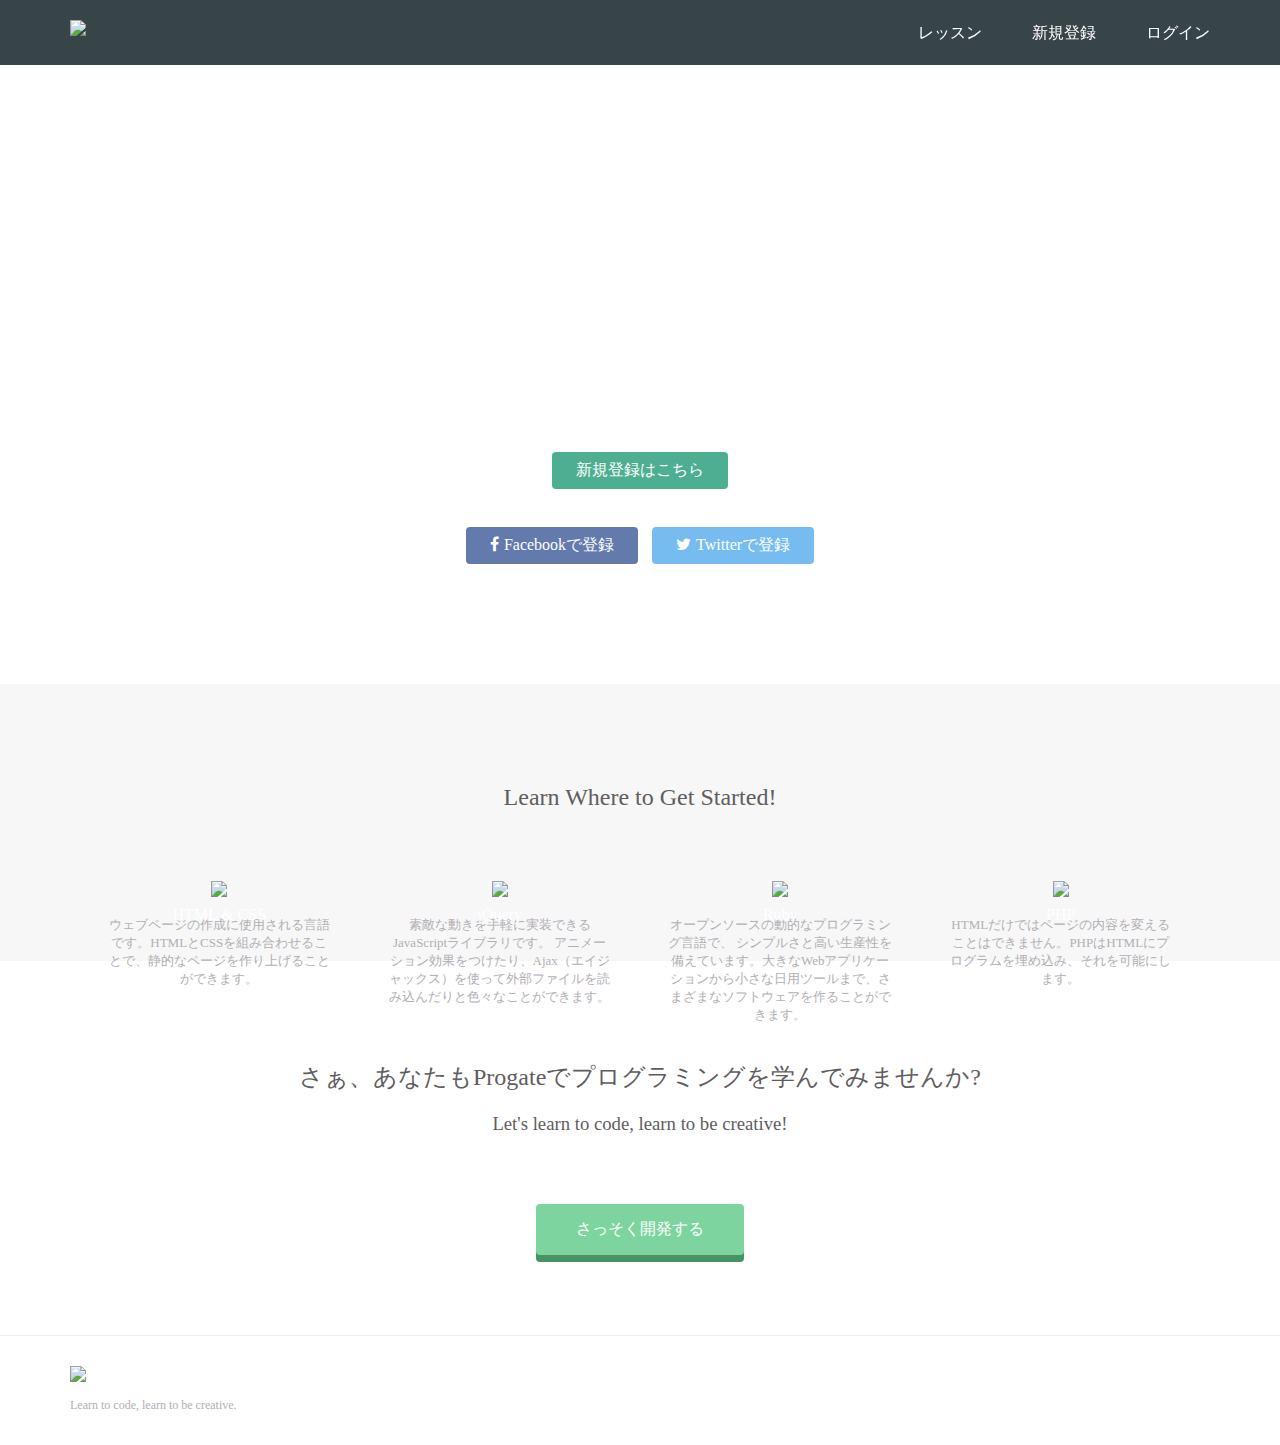
==== 2-1/index.html @ b75c96e5 "test" ====
<!DOCTYPE html>
<html>
  <head>
    <meta charset="utf-8">
    <meta name="viewport" content="width=device-width, initial-scale=1.0">
    <title>Progate</title>
    <link rel="stylesheet" href="https://maxcdn.bootstrapcdn.com/font-awesome/4.5.0/css/font-awesome.min.css">
    <link rel="stylesheet" href="stylesheet.css">
    <link rel="stylesheet" href="responsive.css">
  </head>
  <body>
    <header>
      <div class="container">
        <div class="header-left">
          <img class="logo" src="https://prog-8.com/images/html/advanced/main_logo.png">
        </div>
        
        <div class="header-right">
          <a href="#">レッスン</a>
          <a href="#">新規登録</a>
          <a href="#" class="login">ログイン</a>
        </div>
      </div>
    </header>
    <div class="top-wrapper">
      <div class="container">
        <h1>LEARN TO CODE.</h1>
        <h1>LEARN TO BE CREATIVE.</h1>
        <p>Progateはオンラインプログラミング学習サービスです。</p>
        <p>初心者にもやさしいスライドとレッスンで、ウェブサービスを作りながらプログラミングを学んでいきましょう。</p>
        <div class="btn-wrapper">
          <a href="#" class="btn signup">新規登録はこちら</a>
          <p>or</p>
          <a href="#" class="btn facebook"><span class="fa fa-facebook"></span>Facebookで登録</a>
          <a href="#" class="btn twitter"><span class="fa fa-twitter"></span>Twitterで登録</a>
        </div>
      </div>
    </div>
    <div class="lesson-wrapper">
      <div class="container">
        <div class="heading">
          <h2>Learn Where to Get Started!</h2>
        </div>
        <div class="lessons">
          <div class="lesson">
            <div class="lesson-icon">
              <img src="https://prog-8.com/images/html/advanced/html.png">
              <p>HTML & CSS</p>
            </div>
            <p class="text-contents">ウェブページの作成に使用される言語です。HTMLとCSSを組み合わせることで、静的なページを作り上げることができます。</p>
          </div>
          <div class="lesson">
            <div class="lesson-icon">
              <img src="https://prog-8.com/images/html/advanced/jQuery.png">
              <p>jQuery</p>
            </div>
            <p class="text-contents">素敵な動きを手軽に実装できるJavaScriptライブラリです。 アニメーション効果をつけたり、Ajax（エイジャックス）を使って外部ファイルを読み込んだりと色々なことができます。</p>
          </div>
          <div class="lesson">
            <div class="lesson-icon">
              <img src="https://prog-8.com/images/html/advanced/ruby.png">
              <p>Ruby</p>
            </div>
            <p class="text-contents">オープンソースの動的なプログラミング言語で、 シンプルさと高い生産性を備えています。大きなWebアプリケーションから小さな日用ツールまで、さまざまなソフトウェアを作ることができます。</p>
          </div>
          <div class="lesson">
            <div class="lesson-icon">
              <img src="https://prog-8.com/images/html/advanced/php.png">
              <p>PHP</p>
            </div>
            <p class="text-contents">HTMLだけではページの内容を変えることはできません。PHPはHTMLにプログラムを埋め込み、それを可能にします。</p>
          </div>
        </div>
        
      </div>
    </div>
    <div class="message-wrapper">
      <div class="container">
        <div class="heading">
          <h2>さぁ、あなたもProgateでプログラミングを学んでみませんか?</h2>
          <h3>Let's learn to code, learn to be creative!</h3>
        </div>
        <a href="#" class="btn message">さっそく開発する</a>
      </div>
    </div>
    <footer>
      <div class="container">
        <img src="https://prog-8.com/images/html/advanced/footer_logo.png">
        <p>Learn to code, learn to be creative.</p>
      </div>
    </footer>
  </body>
</html>
---- 2-1/stylesheet.css ----
/* -------------------- CSSは一番下から書き始めてください！ -------------------- */

* {
  box-sizing: border-box;
}

body {
  margin: 0;
  font-family: "Hiragino Kaku Gothic ProN";
}

a {
  text-decoration: none;
}

.container {
  max-width: 1170px;
  width: 100%;
  padding: 0 15px;
  margin: 0 auto;
}

.top-wrapper {
  padding: 180px 0 100px 0;
  background-image: url(https://prog-8.com/images/html/advanced/top.png);
  background-size: cover;
  color: white;
  text-align: center;
}

.top-wrapper h1 {
  opacity: 0.7;
  font-size: 45px;
  letter-spacing: 5px;
}

.top-wrapper p {
  opacity: 0.7;
}

.btn-wrapper {
  text-align: center;
  margin: 20px 0;
}

.btn-wrapper p {
  margin: 10px 0;
}

.signup {
  background-color: #239b76;
}

.facebook {
  background-color: #3b5998;
  margin-right: 10px;
}

.twitter {
  background-color: #55acee;
}

.btn {
  padding: 8px 24px;
  color: white;
  display: inline-block;
  opacity: 0.8;
  border-radius: 4px;
  text-align: center;
}

.btn:hover {
  opacity: 1;
}

.fa {
  margin-right: 5px;
}

header {
  height: 65px;
  width: 100%;
  background-color: rgba(34, 49, 52, 0.9);
  position :fixed;
  top: 0;
  z-index: 10;
}

.logo {
  width: 124px;
  margin-top: 20px;
}

.header-left {
  float: left;
}

.header-right {
  float: right;
  margin-right: -25px;
}

.header-right a {
  line-height: 65px;
  padding: 0 25px;
  color: white;
  display: block;
  float: left;
  transition: all 0.5s;
}

.header-right a:hover {
  background-color: rgba(255, 255, 255, 0.3);
}

.lesson-wrapper {
  padding-bottom: 80px;
  padding-left: 5%;
  padding-right: 5%;
  background-color: #f7f7f7;
  text-align: center;
}

.heading {
  padding-top: 80px;
  padding-bottom: 50px;
  color: #5f5d60;
}

.heading h2 {
  font-weight: normal;
}

.lesson {
  float: left;
  width: 25%;
}

.lesson-icon {
  position: relative;
}

.lesson-icon p {
  position: absolute;
  top: 44%;
  width: 100%;
  color: white;
}

.text-contents {
  width: 80%;
  display: inline-block;
  margin-top: 15px;
  font-size: 13px;
  color: #b3aeb5;
}

.heading h3 {
  font-weight: normal;
}

.message-wrapper {
  border-bottom: 1px solid #eee;
  padding-bottom: 80px;
  text-align: center;
}

.message {
  padding: 15px 40px;
  background-color: #5dca88;
  box-shadow: 0 7px #1a7940;
}

.message:active {
  position: relative;
  top: 7px;
  box-shadow: none;
}

footer img {
  width: 125px;
}

footer p {
  color: #b3aeb5;
  font-size: 12px;
}

footer {
  padding-top: 30px;
  padding-bottom: 20px;
}

/* -------------------- CSSはここから追加していきましょう！ -------------------- */
---- 2-1/responsive.css ----
/* タブレット向けレイアウト */
@media all and (max-width: 1000px) {
  
}

/* モバイル向けレイアウト */
@media all and (max-width: 670px) {

}
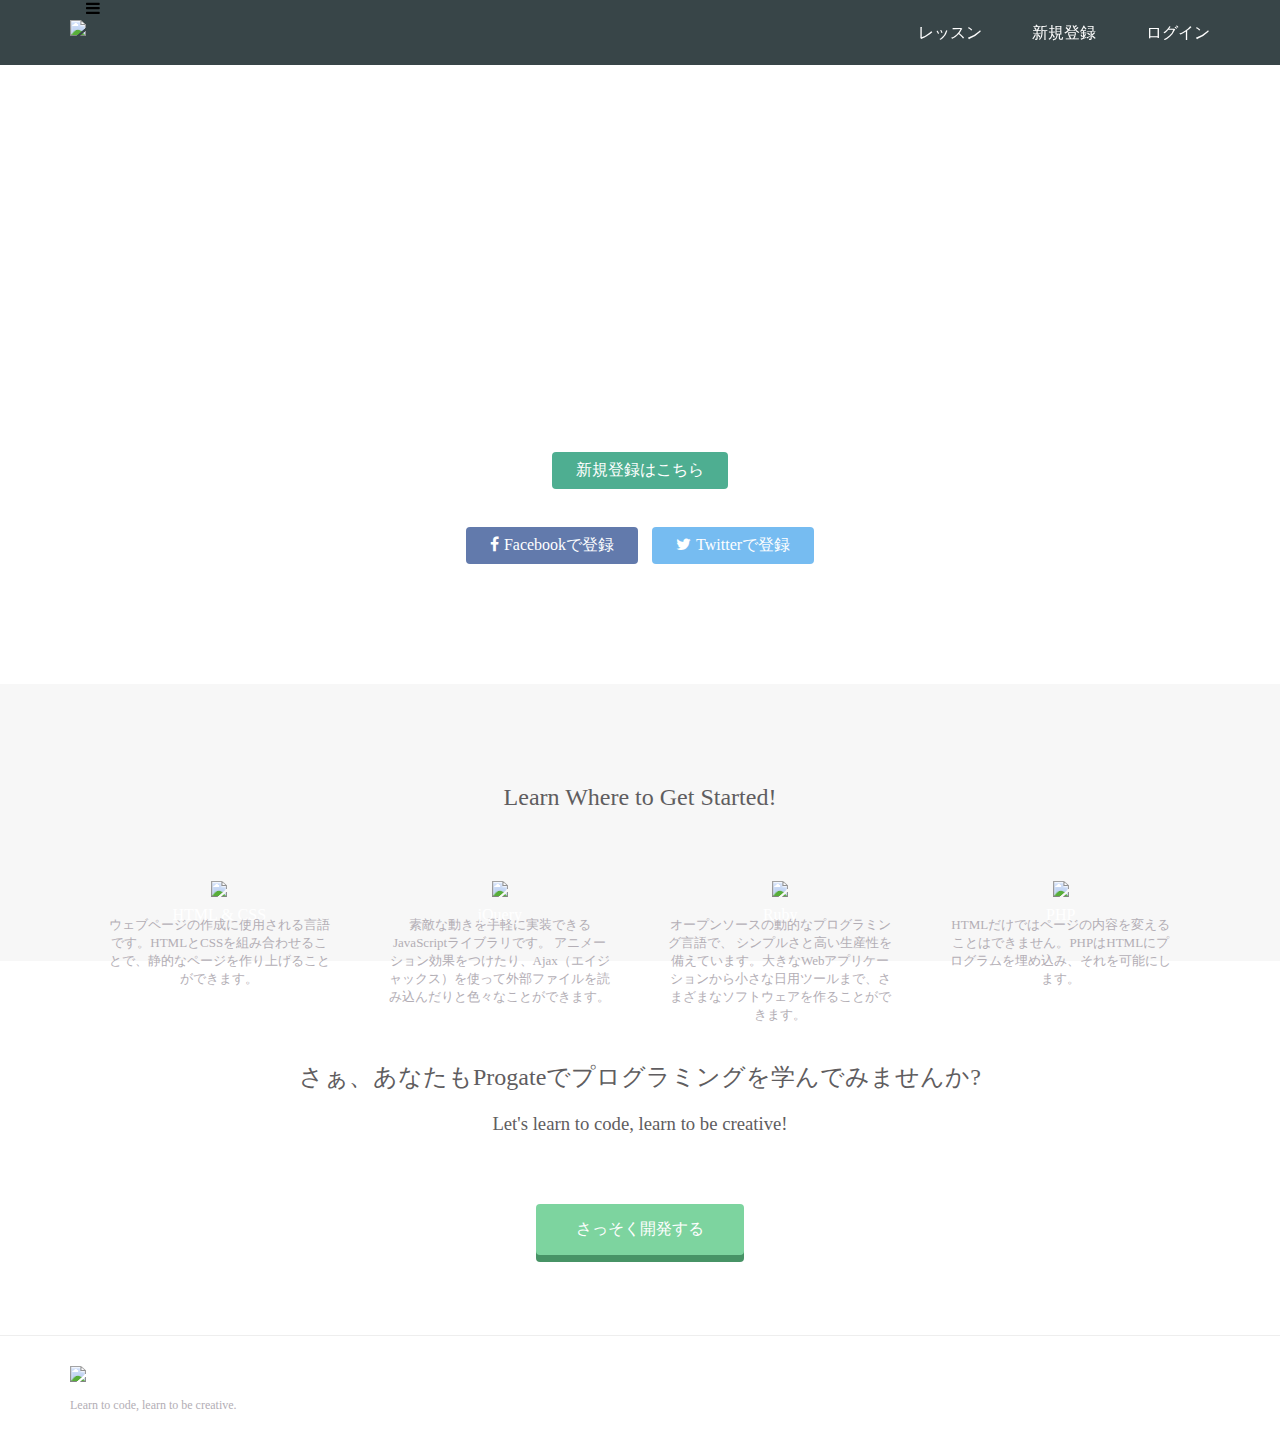
==== commit 063d3e00: "header-icon" ====
--- a/2-1/index.html
+++ b/2-1/index.html
@@ -14,7 +14,7 @@
         <div class="header-left">
           <img class="logo" src="https://prog-8.com/images/html/advanced/main_logo.png">
         </div>
-        
+        <span class="fa fa-bars menu-icon"></span>
         <div class="header-right">
           <a href="#">レッスン</a>
           <a href="#">新規登録</a>
